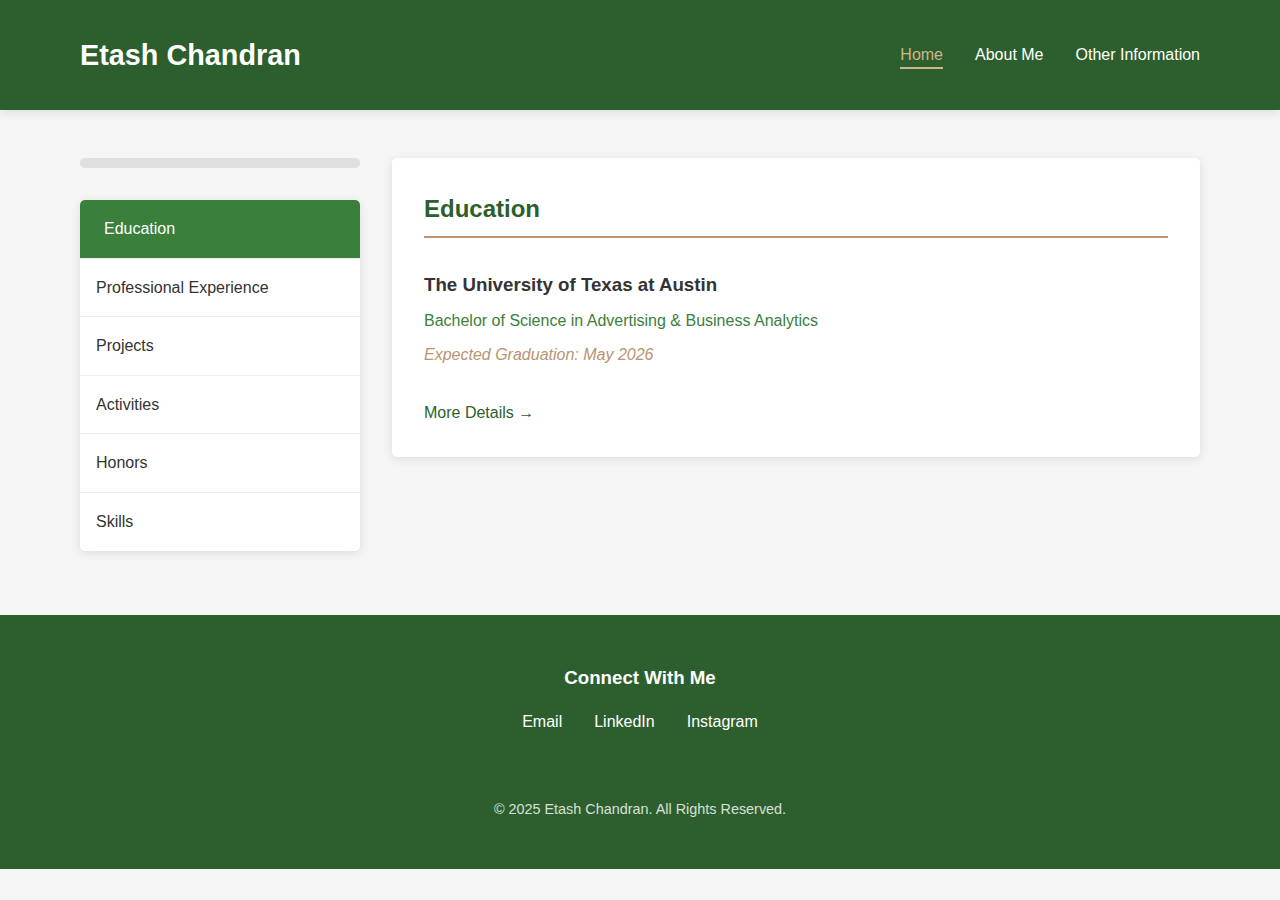
==== index.html @ 670a093c "Add files via upload" ====
<!DOCTYPE html>
<html lang="en">
<head>
    <meta charset="UTF-8">
    <meta name="viewport" content="width=device-width, initial-scale=1.0">
    <title>Etash Chandran | Portfolio</title>
    <link rel="stylesheet" href="styles.css">
    <script src="script.js" defer></script>
</head>
<body>
    <header>
        <div class="container">
            <h1>Etash Chandran</h1>
            <nav>
                <ul>
                    <li><a href="index.html" class="active">Home</a></li>
                    <li><a href="about.html">About Me</a></li>
                    <li><a href="other.html">Other Information</a></li>
                </ul>
            </nav>
        </div>
    </header>

    <main>
        <div class="container resume-container">
            <div class="resume-nav">
                <div class="progress-container">
                    <div class="progress-bar" id="resumeProgress"></div>
                </div>
                <ul class="resume-sections">
                    <li><a href="#education" class="section-link active" data-section="education">Education</a></li>
                    <li><a href="#experience" class="section-link" data-section="experience">Professional Experience</a></li>
                    <li><a href="#projects" class="section-link" data-section="projects">Projects</a></li>
                    <li><a href="#activities" class="section-link" data-section="activities">Activities</a></li>
                    <li><a href="#honors" class="section-link" data-section="honors">Honors</a></li>
                    <li><a href="#skills" class="section-link" data-section="skills">Skills</a></li>
                </ul>
            </div>
            <div class="resume-content">
                <section id="education" class="resume-section active">
                    <h2>Education</h2>
                    <div class="resume-item">
                        <h3>The University of Texas at Austin</h3>
                        <p class="meta">Bachelor of Science in Advertising & Business Analytics</p>
                        <p class="date">Expected Graduation: May 2026</p>
                        <p><a href="resume/education.html" class="detail-link">More Details →</a></p>
                    </div>
                </section>

                <section id="experience" class="resume-section">
                    <h2>Professional Experience</h2>
                    <div class="resume-item">
                        <h3>Marketing Analyst Intern</h3>
                        <p class="meta">Company Name</p>
                        <p class="date">Summer 2024</p>
                        <p>Conducted market research and analysis of consumer trends to inform marketing strategies.</p>
                        <p><a href="resume/experience.html" class="detail-link">More Details →</a></p>
                    </div>
                </section>

                <section id="projects" class="resume-section">
                    <h2>Projects</h2>
                    <div class="resume-item">
                        <h3>National Student Advertising Competition</h3>
                        <p class="meta">Team Member</p>
                        <p class="date">2025</p>
                        <p>Developed strategic advertising campaign for AT&T targeting Gen Z with "Small Wins, Big Moves" concept.</p>
                        <p><a href="resume/projects.html#nsac" class="detail-link">More Details →</a></p>
                    </div>
                    <div class="resume-item">
                        <h3>Kay Bailey Hutchison Energy Finance Case Competition</h3>
                        <p class="meta">Team Member</p>
                        <p class="date">2025</p>
                        <p>Created investment memo for the acquisition of Powell Industries, Inc.</p>
                        <p><a href="resume/projects.html#kbh" class="detail-link">More Details →</a></p>
                    </div>
                </section>

                <section id="activities" class="resume-section">
                    <h2>Activities</h2>
                    <div class="resume-item">
                        <h3>Student Organization</h3>
                        <p class="meta">Role</p>
                        <p class="date">2023 - Present</p>
                        <p>Description of your activities and contributions.</p>
                        <p><a href="resume/activities.html" class="detail-link">More Details →</a></p>
                    </div>
                </section>

                <section id="honors" class="resume-section">
                    <h2>Honors & Awards</h2>
                    <div class="resume-item">
                        <h3>Dean's List</h3>
                        <p class="meta">The University of Texas at Austin</p>
                        <p class="date">2023 - 2024</p>
                        <p><a href="resume/honors.html" class="detail-link">More Details →</a></p>
                    </div>
                </section>

                <section id="skills" class="resume-section">
                    <h2>Skills</h2>
                    <div class="skills-container">
                        <div class="skill-category">
                            <h3>Technical Skills</h3>
                            <ul>
                                <li>HTML, CSS, JavaScript</li>
                                <li>Data Analysis</li>
                                <li>Digital Marketing</li>
                                <li>Market Research</li>
                            </ul>
                        </div>
                        <div class="skill-category">
                            <h3>Software</h3>
                            <ul>
                                <li>Microsoft Office Suite</li>
                                <li>Adobe Creative Suite</li>
                                <li>Google Analytics</li>
                                <li>Social Media Platforms</li>
                            </ul>
                        </div>
                    </div>
                    <p><a href="resume/skills.html" class="detail-link">More Details →</a></p>
                </section>
            </div>
        </div>
    </main>

    <footer>
        <div class="container">
            <div class="contact-info">
                <h3>Connect With Me</h3>
                <ul class="social-links">
                    <li><a href="mailto:your.email@example.com" target="_blank">Email</a></li>
                    <li><a href="https://www.linkedin.com/in/yourprofile" target="_blank">LinkedIn</a></li>
                    <li><a href="https://www.instagram.com/yourprofile" target="_blank">Instagram</a></li>
                </ul>
            </div>
            <div class="copyright">
                <p>&copy; 2025 Etash Chandran. All Rights Reserved.</p>
            </div>
        </div>
    </footer>
</body>
</html>
---- styles.css ----
/* Base Styles */
:root {
    --dark-green: #2c5f2d;
    --light-dark-green: #3a7f3b;
    --light-brown: #b99470;
    --pale-brown: #d2b48c;
    --neutral-dark: #333333;
    --neutral-light: #f5f5f5;
    --white: #ffffff;
    --spacing-sm: 0.5rem;
    --spacing-md: 1rem;
    --spacing-lg: 2rem;
    --spacing-xl: 3rem;
    --border-radius: 5px;
    --box-shadow: 0 2px 10px rgba(0, 0, 0, 0.1);
    --transition: all 0.3s ease;
}

* {
    margin: 0;
    padding: 0;
    box-sizing: border-box;
}

body {
    font-family: 'Segoe UI', Tahoma, Geneva, Verdana, sans-serif;
    line-height: 1.6;
    color: var(--neutral-dark);
    background-color: var(--neutral-light);
}

.container {
    width: 90%;
    max-width: 1200px;
    margin: 0 auto;
    padding: var(--spacing-md);
}

a {
    color: var(--dark-green);
    text-decoration: none;
    transition: var(--transition);
}

a:hover {
    color: var(--light-brown);
}

ul {
    list-style: none;
}

img {
    max-width: 100%;
    height: auto;
}

/* Header Styles */
header {
    background-color: var(--dark-green);
    color: var(--white);
    padding: var(--spacing-md) 0;
    box-shadow: var(--box-shadow);
}

header .container {
    display: flex;
    justify-content: space-between;
    align-items: center;
}

header h1 {
    font-size: 1.8rem;
    font-weight: 600;
}

nav ul {
    display: flex;
}

nav ul li {
    margin-left: var(--spacing-lg);
}

nav ul li a {
    color: var(--white);
    font-weight: 500;
    position: relative;
    padding-bottom: 3px;
}

nav ul li a:hover,
nav ul li a.active {
    color: var(--pale-brown);
}

nav ul li a.active::after {
    content: '';
    position: absolute;
    bottom: -3px;
    left: 0;
    width: 100%;
    height: 2px;
    background-color: var(--pale-brown);
}

/* Footer Styles */
footer {
    background-color: var(--dark-green);
    color: var(--white);
    padding: var(--spacing-lg) 0;
    margin-top: var(--spacing-xl);
}

footer .container {
    display: flex;
    flex-direction: column;
    align-items: center;
}

.contact-info {
    text-align: center;
    margin-bottom: var(--spacing-lg);
}

.contact-info h3 {
    margin-bottom: var(--spacing-md);
}

.social-links {
    display: flex;
    justify-content: center;
    gap: var(--spacing-lg);
}

.social-links a {
    color: var(--white);
    font-weight: 500;
}

.social-links a:hover {
    color: var(--pale-brown);
}

.copyright {
    margin-top: var(--spacing-lg);
    font-size: 0.9rem;
    opacity: 0.8;
}

/* Home Page Resume Styles */
.resume-container {
    display: flex;
    gap: var(--spacing-lg);
    margin-top: var(--spacing-lg);
}

.resume-nav {
    width: 25%;
    min-width: 220px;
    position: sticky;
    top: var(--spacing-lg);
    align-self: flex-start;
}

.progress-container {
    width: 100%;
    height: 10px;
    background-color: #e0e0e0;
    border-radius: 5px;
    margin-bottom: var(--spacing-lg);
}

.progress-bar {
    height: 100%;
    background-color: var(--light-brown);
    border-radius: 5px;
    width: 0;
    transition: width 0.4s ease;
}

.resume-sections {
    background-color: var(--white);
    border-radius: var(--border-radius);
    box-shadow: var(--box-shadow);
    overflow: hidden;
}

.resume-sections li {
    border-bottom: 1px solid #eee;
}

.resume-sections li:last-child {
    border-bottom: none;
}

.resume-sections a {
    padding: var(--spacing-md);
    display: block;
    color: var(--neutral-dark);
    transition: var(--transition);
}

.resume-sections a:hover,
.resume-sections a.active {
    background-color: var(--light-dark-green);
    color: var(--white);
    padding-left: 1.5rem;
}

.resume-content {
    flex: 1;
}

.resume-section {
    display: none;
    background-color: var(--white);
    padding: var(--spacing-lg);
    border-radius: var(--border-radius);
    box-shadow: var(--box-shadow);
    margin-bottom: var(--spacing-lg);
}

.resume-section.active {
    display: block;
    animation: fadeIn 0.5s ease;
}

@keyframes fadeIn {
    from {
        opacity: 0;
        transform: translateY(10px);
    }
    to {
        opacity: 1;
        transform: translateY(0);
    }
}

.resume-section h2 {
    color: var(--dark-green);
    margin-bottom: var(--spacing-lg);
    border-bottom: 2px solid var(--light-brown);
    padding-bottom: var(--spacing-sm);
}

.resume-item {
    margin-bottom: var(--spacing-lg);
}

.resume-item:last-child {
    margin-bottom: 0;
}

.resume-item h3 {
    color: var(--neutral-dark);
    margin-bottom: var(--spacing-sm);
}

.resume-item .meta {
    color: var(--light-dark-green);
    font-weight: 500;
    margin-bottom: var(--spacing-sm);
}

.resume-item .date {
    color: var(--light-brown);
    font-style: italic;
    margin-bottom: var(--spacing-md);
}

.detail-link {
    display: inline-block;
    margin-top: var(--spacing-md);
    font-weight: 500;
    transition: var(--transition);
}

.detail-link:hover {
    transform: translateX(5px);
}

.skills-container {
    display: flex;
    flex-wrap: wrap;
    gap: var(--spacing-lg);
}

.skill-category {
    flex: 1;
    min-width: 200px;
}

.skill-category h3 {
    color: var(--dark-green);
    margin-bottom: var(--spacing-md);
}

.skill-category ul {
    list-style: disc;
    padding-left: var(--spacing-lg);
}

.skill-category li {
    margin-bottom: var(--spacing-sm);
}

/* About Page Styles */
.about-container {
    margin-top: var(--spacing-lg);
}

.about-content {
    background-color: var(--white);
    border-radius: var(--border-radius);
    box-shadow: var(--box-shadow);
    padding: var(--spacing-lg);
    display: flex;
    flex-wrap: wrap;
    gap: var(--spacing-lg);
}

.profile-image {
    flex: 1;
    min-width: 250px;
}

.image-placeholder {
    background-color: #e0e0e0;
    height: 300px;
    display: flex;
    align-items: center;
    justify-content: center;
    border-radius: var(--border-radius);
    text-align: center;
    color: var(--neutral-dark);
}

.bio {
    flex: 2;
    min-width: 300px;
}

.bio h2 {
    color: var(--dark-green);
    margin-bottom: var(--spacing-lg);
    border-bottom: 2px solid var(--light-brown);
    padding-bottom: var(--spacing-sm);
}

.bio p {
    margin-bottom: var(--spacing-md);
}

/* Other Page Styles */
.other-container {
    margin-top: var(--spacing-lg);
    background-color: var(--white);
    border-radius: var(--border-radius);
    box-shadow: var(--box-shadow);
    padding: var(--spacing-lg);
}

.other-container h2 {
    color: var(--dark-green);
    margin-bottom: var(--spacing-lg);
    border-bottom: 2px solid var(--light-brown);
    padding-bottom: var(--spacing-sm);
}

/* Detail Pages Styles */
.detail-container {
    margin-top: var(--spacing-lg);
}

.back-link {
    margin-bottom: var(--spacing-lg);
}

.back-link a {
    display: inline-block;
    padding: var(--spacing-sm) var(--spacing-md);
    background-color: var(--light-dark-green);
    color: var(--white);
    border-radius: var(--border-radius);
    transition: var(--transition);
}

.back-link a:hover {
    background-color: var(--dark-green);
    transform: translateX(-5px);
}

.detail-container h2 {
    color: var(--dark-green);
    margin-bottom: var(--spacing-lg);
    border-bottom: 2px solid var(--light-brown);
    padding-bottom: var(--spacing-sm);
}

.detail-section {
    background-color: var(--white);
    border-radius: var(--border-radius);
    box-shadow: var(--box-shadow);
    padding: var(--spacing-lg);
    margin-bottom: var(--spacing-lg);
}

.detail-section h3 {
    color: var(--dark-green);
    margin-bottom: var(--spacing-md);
}

.meta-info {
    display: flex;
    gap: var(--spacing-lg);
    margin-bottom: var(--spacing-md);
}

.meta-info .meta {
    color: var(--light-dark-green);
    font-weight: 500;
}

.meta-info .date {
    color: var(--light-brown);
    font-style: italic;
}

.project-details {
    margin-top: var(--spacing-lg);
}

.project-details h4 {
    color: var(--light-dark-green);
    margin: var(--spacing-md) 0 var(--spacing-sm);
}

.project-details ul {
    list-style: disc;
    padding-left: var(--spacing-lg);
    margin-bottom: var(--spacing-md);
}

.project-images {
    margin-top: var(--spacing-lg);
    display: grid;
    grid-template-columns: repeat(auto-fill, minmax(300px, 1fr));
    gap: var(--spacing-md);
}

.project-images figure {
    background-color: var(--neutral-light);
    border-radius: var(--border-radius);
    overflow: hidden;
}

.project-images figcaption {
    padding: var(--spacing-sm);
    font-size: 0.9rem;
    color: var(--neutral-dark);
    text-align: center;
}

/* Responsive Styles */
@media (max-width: 900px) {
    .resume-container {
        flex-direction: column;
    }
    
    .resume-nav {
        width: 100%;
        position: static;
        margin-bottom: var(--spacing-lg);
    }
    
    .resume-sections {
        display: flex;
        flex-wrap: wrap;
    }
    
    .resume-sections li {
        flex: 1;
        min-width: 150px;
        border-bottom: none;
        border-right: 1px solid #eee;
    }
    
    .resume-sections li:last-child {
        border-right: none;
    }
}

@media (max-width: 768px) {
    header .container {
        flex-direction: column;
        text-align: center;
    }
    
    nav ul {
        margin-top: var(--spacing-md);
    }
    
    nav ul li {
        margin: 0 var(--spacing-md);
    }
    
    .skills-container {
        flex-direction: column;
    }
    
    .resume-sections {
        flex-direction: column;
    }
    
    .resume-sections li {
        border-right: none;
        border-bottom: 1px solid #eee;
    }
}

@media (max-width: 480px) {
    .meta-info {
        flex-direction: column;
        gap: var(--spacing-sm);
    }
    
    .project-images {
        grid-template-columns: 1fr;
    }
}
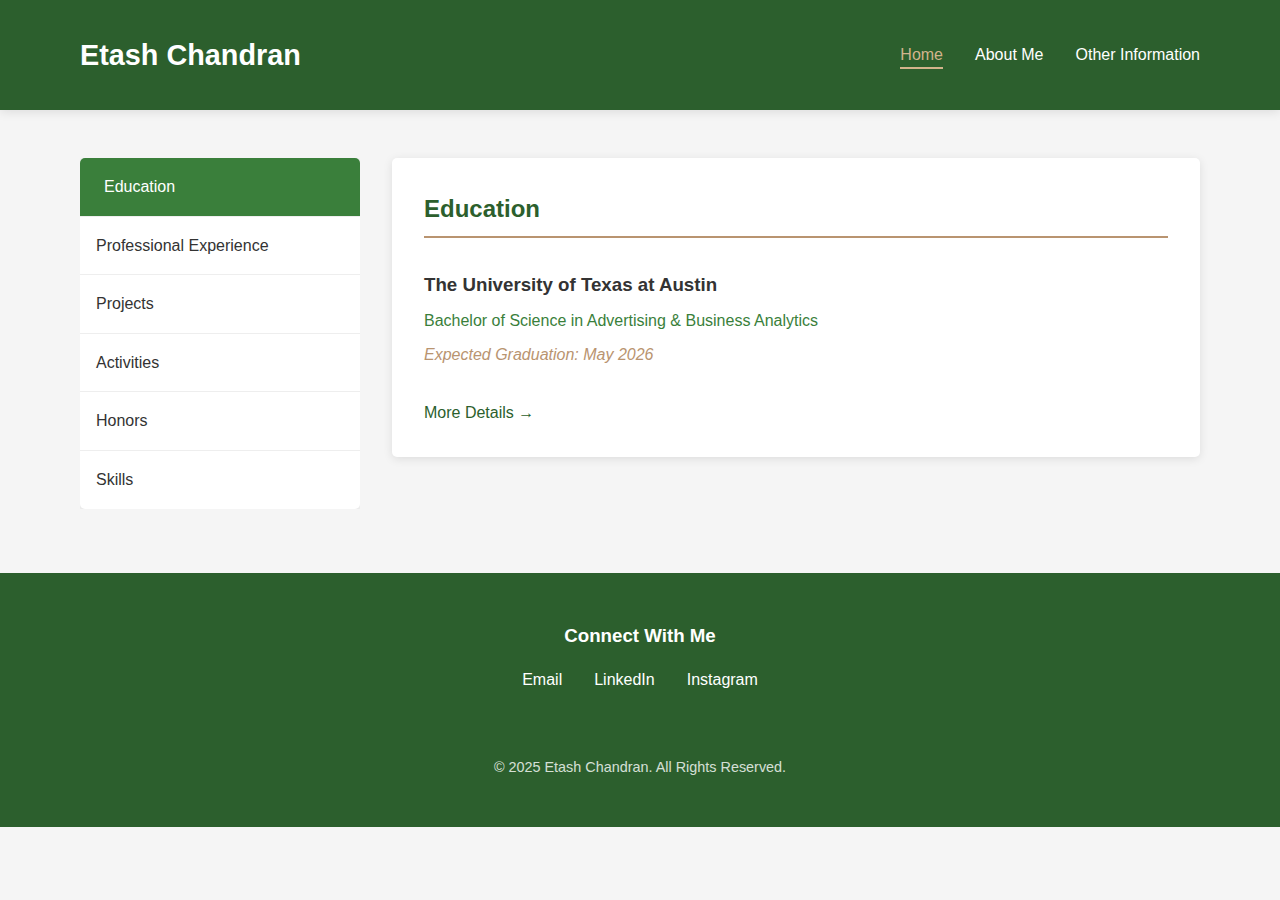
==== commit b0c04717: "Updated files" ====
--- a/index.html
+++ b/index.html
@@ -24,9 +24,9 @@
     <main>
         <div class="container resume-container">
             <div class="resume-nav">
-                <div class="progress-container">
+                <!-- <div class="progress-container">
                     <div class="progress-bar" id="resumeProgress"></div>
-                </div>
+                </div> -->
                 <ul class="resume-sections">
                     <li><a href="#education" class="section-link active" data-section="education">Education</a></li>
                     <li><a href="#experience" class="section-link" data-section="experience">Professional Experience</a></li>
@@ -50,9 +50,9 @@
                 <section id="experience" class="resume-section">
                     <h2>Professional Experience</h2>
                     <div class="resume-item">
-                        <h3>Marketing Analyst Intern</h3>
-                        <p class="meta">Company Name</p>
-                        <p class="date">Summer 2024</p>
+                        <h3>Marketing and Research Intern</h3>
+                        <p class="meta">U.S. Department of Commerce</p>
+                        <p class="date">Spring 2025</p>
                         <p>Conducted market research and analysis of consumer trends to inform marketing strategies.</p>
                         <p><a href="resume/experience.html" class="detail-link">More Details →</a></p>
                     </div>
@@ -62,14 +62,14 @@
                     <h2>Projects</h2>
                     <div class="resume-item">
                         <h3>National Student Advertising Competition</h3>
-                        <p class="meta">Team Member</p>
+                        <p class="meta">Strategy Director</p>
                         <p class="date">2025</p>
-                        <p>Developed strategic advertising campaign for AT&T targeting Gen Z with "Small Wins, Big Moves" concept.</p>
+                        <p>Developed strategic advertising campaign</p>
                         <p><a href="resume/projects.html#nsac" class="detail-link">More Details →</a></p>
                     </div>
                     <div class="resume-item">
                         <h3>Kay Bailey Hutchison Energy Finance Case Competition</h3>
-                        <p class="meta">Team Member</p>
+                        <p class="meta">Financial Analyst</p>
                         <p class="date">2025</p>
                         <p>Created investment memo for the acquisition of Powell Industries, Inc.</p>
                         <p><a href="resume/projects.html#kbh" class="detail-link">More Details →</a></p>
@@ -79,8 +79,8 @@
                 <section id="activities" class="resume-section">
                     <h2>Activities</h2>
                     <div class="resume-item">
-                        <h3>Student Organization</h3>
-                        <p class="meta">Role</p>
+                        <h3>Hindu Students Association</h3>
+                        <p class="meta">Media Chair</p>
                         <p class="date">2023 - Present</p>
                         <p>Description of your activities and contributions.</p>
                         <p><a href="resume/activities.html" class="detail-link">More Details →</a></p>
--- a/styles.css
+++ b/styles.css
@@ -529,3 +529,99 @@
         grid-template-columns: 1fr;
     }
 }
+
+/* Remove progress bar styles */
+.progress-container, .progress-bar {
+    display: none;
+}
+
+/* Enhanced sticky sidebar */
+.resume-nav {
+    width: 25%;
+    min-width: 220px;
+    position: sticky;
+    top: var(--spacing-lg);
+    align-self: flex-start;
+    max-height: 80vh; /* Limit height to ensure it doesn't go off-screen */
+    overflow-y: auto; /* Add scrolling if needed */
+}
+
+.resume-sections {
+    background-color: var(--white);
+    border-radius: var(--border-radius);
+    box-shadow: var(--box-shadow);
+    overflow: hidden;
+}
+
+.resume-sections li {
+    border-bottom: 1px solid #eee;
+}
+
+.resume-sections li:last-child {
+    border-bottom: none;
+}
+
+.resume-sections a {
+    padding: var(--spacing-md);
+    display: block;
+    color: var(--neutral-dark);
+    transition: var(--transition);
+}
+
+.resume-sections a:hover,
+.resume-sections a.active {
+    background-color: var(--light-dark-green);
+    color: var(--white);
+    padding-left: 1.5rem;
+}
+/* Document viewer styles for PDFs/PPTs */
+.document-container {
+    margin: var(--spacing-lg) 0;
+}
+
+.document-container h4 {
+    color: var(--dark-green);
+    margin-bottom: var(--spacing-md);
+}
+
+.document-viewer {
+    width: 100%;
+    height: 600px;
+    border: 1px solid #ddd;
+    border-radius: var(--border-radius);
+    box-shadow: var(--box-shadow);
+}
+
+.download-link {
+    display: inline-block;
+    margin-top: var(--spacing-sm);
+    background-color: var(--light-dark-green);
+    color: var(--white);
+    padding: var(--spacing-sm) var(--spacing-md);
+    border-radius: var(--border-radius);
+    text-align: center;
+}
+
+.download-link:hover {
+    background-color: var(--dark-green);
+    color: var(--white);
+}
+
+/* Responsive adjustments for document viewer */
+@media (max-width: 900px) {
+    .document-viewer {
+        height: 500px;
+    }
+}
+
+@media (max-width: 768px) {
+    .document-viewer {
+        height: 400px;
+    }
+}
+
+@media (max-width: 480px) {
+    .document-viewer {
+        height: 350px;
+    }
+}
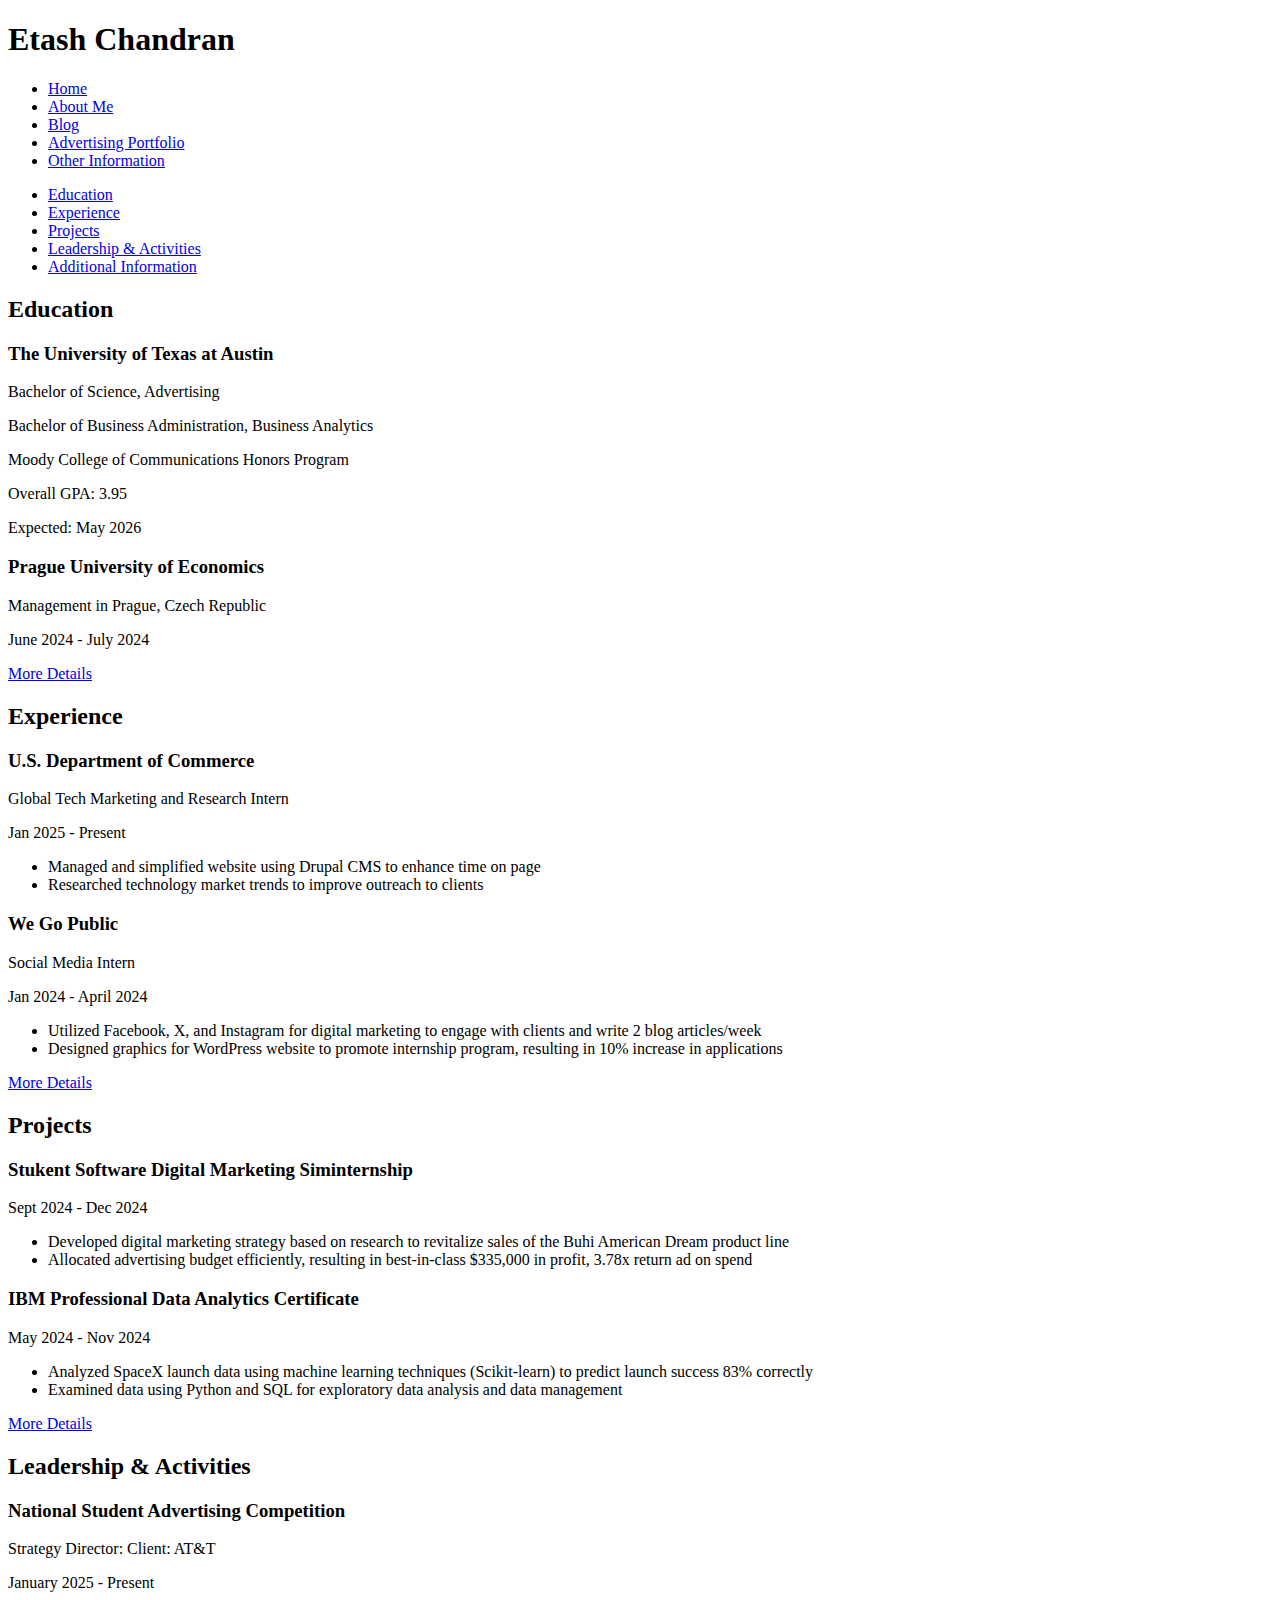
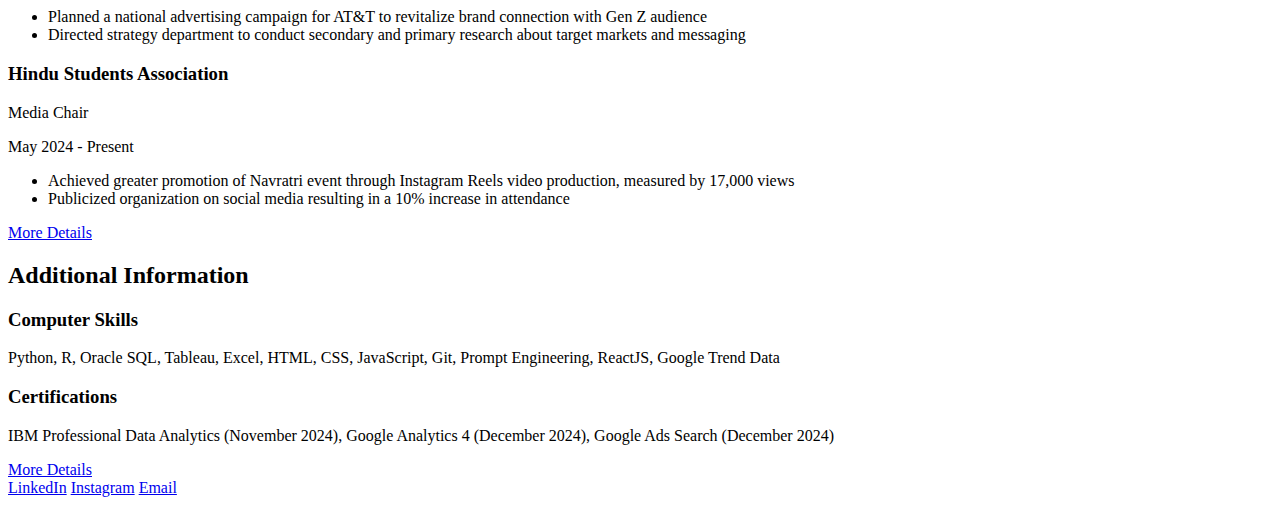
==== commit 006bd30f: "Add files via upload" ====
--- a/index.html
+++ b/index.html
@@ -3,140 +3,146 @@
 <head>
     <meta charset="UTF-8">
     <meta name="viewport" content="width=device-width, initial-scale=1.0">
-    <title>Etash Chandran | Portfolio</title>
-    <link rel="stylesheet" href="styles.css">
-    <script src="script.js" defer></script>
+    <title>Etash Chandran - Portfolio</title>
+    <link rel="stylesheet" href="css/style.css">
+    <link rel="stylesheet" href="css/responsive.css">
+    <script src="js/main.js" defer></script>
+    <script src="js/sidebar.js" defer></script>
 </head>
 <body>
     <header>
         <div class="container">
-            <h1>Etash Chandran</h1>
+            <h1 class="logo">Etash Chandran</h1>
             <nav>
                 <ul>
                     <li><a href="index.html" class="active">Home</a></li>
                     <li><a href="about.html">About Me</a></li>
+                    <li><a href="blog/index.html">Blog</a></li>
+                    <li><a href="portfolio.html">Advertising Portfolio</a></li>
                     <li><a href="other.html">Other Information</a></li>
                 </ul>
             </nav>
         </div>
     </header>
 
-    <main>
-        <div class="container resume-container">
-            <div class="resume-nav">
-                <!-- <div class="progress-container">
-                    <div class="progress-bar" id="resumeProgress"></div>
-                </div> -->
-                <ul class="resume-sections">
-                    <li><a href="#education" class="section-link active" data-section="education">Education</a></li>
-                    <li><a href="#experience" class="section-link" data-section="experience">Professional Experience</a></li>
-                    <li><a href="#projects" class="section-link" data-section="projects">Projects</a></li>
-                    <li><a href="#activities" class="section-link" data-section="activities">Activities</a></li>
-                    <li><a href="#honors" class="section-link" data-section="honors">Honors</a></li>
-                    <li><a href="#skills" class="section-link" data-section="skills">Skills</a></li>
-                </ul>
-            </div>
-            <div class="resume-content">
-                <section id="education" class="resume-section active">
-                    <h2>Education</h2>
-                    <div class="resume-item">
-                        <h3>The University of Texas at Austin</h3>
-                        <p class="meta">Bachelor of Science in Advertising & Business Analytics</p>
-                        <p class="date">Expected Graduation: May 2026</p>
-                        <p><a href="resume/education.html" class="detail-link">More Details →</a></p>
-                    </div>
-                </section>
+    <main class="home-container">
+        <aside class="resume-sidebar">
+            <ul>
+                <li><a href="#education">Education</a></li>
+                <li><a href="#experience">Experience</a></li>
+                <li><a href="#projects">Projects</a></li>
+                <li><a href="#leadership">Leadership & Activities</a></li>
+                <li><a href="#additional">Additional Information</a></li>
+            </ul>
+        </aside>
 
-                <section id="experience" class="resume-section">
-                    <h2>Professional Experience</h2>
-                    <div class="resume-item">
-                        <h3>Marketing and Research Intern</h3>
-                        <p class="meta">U.S. Department of Commerce</p>
-                        <p class="date">Spring 2025</p>
-                        <p>Conducted market research and analysis of consumer trends to inform marketing strategies.</p>
-                        <p><a href="resume/experience.html" class="detail-link">More Details →</a></p>
-                    </div>
-                </section>
+        <div class="resume-content">
+            <section id="education" class="resume-section">
+                <h2>Education</h2>
+                <div class="education-item">
+                    <h3>The University of Texas at Austin</h3>
+                    <p>Bachelor of Science, Advertising</p>
+                    <p>Bachelor of Business Administration, Business Analytics</p>
+                    <p>Moody College of Communications Honors Program</p>
+                    <p>Overall GPA: 3.95</p>
+                    <p>Expected: May 2026</p>
+                </div>
+                <div class="education-item">
+                    <h3>Prague University of Economics</h3>
+                    <p>Management in Prague, Czech Republic</p>
+                    <p>June 2024 - July 2024</p>
+                </div>
+                <a href="experience/education.html" class="section-link">More Details</a>
+            </section>
 
-                <section id="projects" class="resume-section">
-                    <h2>Projects</h2>
-                    <div class="resume-item">
-                        <h3>National Student Advertising Competition</h3>
-                        <p class="meta">Strategy Director</p>
-                        <p class="date">2025</p>
-                        <p>Developed strategic advertising campaign</p>
-                        <p><a href="resume/projects.html#nsac" class="detail-link">More Details →</a></p>
-                    </div>
-                    <div class="resume-item">
-                        <h3>Kay Bailey Hutchison Energy Finance Case Competition</h3>
-                        <p class="meta">Financial Analyst</p>
-                        <p class="date">2025</p>
-                        <p>Created investment memo for the acquisition of Powell Industries, Inc.</p>
-                        <p><a href="resume/projects.html#kbh" class="detail-link">More Details →</a></p>
-                    </div>
-                </section>
+            <section id="experience" class="resume-section">
+                <h2>Experience</h2>
+                <div class="experience-item">
+                    <h3>U.S. Department of Commerce</h3>
+                    <p class="job-title">Global Tech Marketing and Research Intern</p>
+                    <p class="job-period">Jan 2025 - Present</p>
+                    <ul>
+                        <li>Managed and simplified website using Drupal CMS to enhance time on page</li>
+                        <li>Researched technology market trends to improve outreach to clients</li>
+                    </ul>
+                </div>
+                <div class="experience-item">
+                    <h3>We Go Public</h3>
+                    <p class="job-title">Social Media Intern</p>
+                    <p class="job-period">Jan 2024 - April 2024</p>
+                    <ul>
+                        <li>Utilized Facebook, X, and Instagram for digital marketing to engage with clients and write 2 blog articles/week</li>
+                        <li>Designed graphics for WordPress website to promote internship program, resulting in 10% increase in applications</li>
+                    </ul>
+                </div>
+                <a href="experience/work.html" class="section-link">More Details</a>
+            </section>
 
-                <section id="activities" class="resume-section">
-                    <h2>Activities</h2>
-                    <div class="resume-item">
-                        <h3>Hindu Students Association</h3>
-                        <p class="meta">Media Chair</p>
-                        <p class="date">2023 - Present</p>
-                        <p>Description of your activities and contributions.</p>
-                        <p><a href="resume/activities.html" class="detail-link">More Details →</a></p>
-                    </div>
-                </section>
+            <section id="projects" class="resume-section">
+                <h2>Projects</h2>
+                <div class="project-item">
+                    <h3>Stukent Software Digital Marketing Siminternship</h3>
+                    <p class="project-period">Sept 2024 - Dec 2024</p>
+                    <ul>
+                        <li>Developed digital marketing strategy based on research to revitalize sales of the Buhi American Dream product line</li>
+                        <li>Allocated advertising budget efficiently, resulting in best-in-class $335,000 in profit, 3.78x return ad on spend</li>
+                    </ul>
+                </div>
+                <div class="project-item">
+                    <h3>IBM Professional Data Analytics Certificate</h3>
+                    <p class="project-period">May 2024 - Nov 2024</p>
+                    <ul>
+                        <li>Analyzed SpaceX launch data using machine learning techniques (Scikit-learn) to predict launch success 83% correctly</li>
+                        <li>Examined data using Python and SQL for exploratory data analysis and data management</li>
+                    </ul>
+                </div>
+                <a href="experience/projects.html" class="section-link">More Details</a>
+            </section>
 
-                <section id="honors" class="resume-section">
-                    <h2>Honors & Awards</h2>
-                    <div class="resume-item">
-                        <h3>Dean's List</h3>
-                        <p class="meta">The University of Texas at Austin</p>
-                        <p class="date">2023 - 2024</p>
-                        <p><a href="resume/honors.html" class="detail-link">More Details →</a></p>
-                    </div>
-                </section>
+            <section id="leadership" class="resume-section">
+                <h2>Leadership & Activities</h2>
+                <div class="leadership-item">
+                    <h3>National Student Advertising Competition</h3>
+                    <p class="role">Strategy Director: Client: AT&T</p>
+                    <p class="role-period">January 2025 - Present</p>
+                    <ul>
+                        <li>Planned a national advertising campaign for AT&T to revitalize brand connection with Gen Z audience</li>
+                        <li>Directed strategy department to conduct secondary and primary research about target markets and messaging</li>
+                    </ul>
+                </div>
+                <div class="leadership-item">
+                    <h3>Hindu Students Association</h3>
+                    <p class="role">Media Chair</p>
+                    <p class="role-period">May 2024 - Present</p>
+                    <ul>
+                        <li>Achieved greater promotion of Navratri event through Instagram Reels video production, measured by 17,000 views</li>
+                        <li>Publicized organization on social media resulting in a 10% increase in attendance</li>
+                    </ul>
+                </div>
+                <a href="experience/leadership.html" class="section-link">More Details</a>
+            </section>
 
-                <section id="skills" class="resume-section">
-                    <h2>Skills</h2>
-                    <div class="skills-container">
-                        <div class="skill-category">
-                            <h3>Technical Skills</h3>
-                            <ul>
-                                <li>HTML, CSS, JavaScript</li>
-                                <li>Data Analysis</li>
-                                <li>Digital Marketing</li>
-                                <li>Market Research</li>
-                            </ul>
-                        </div>
-                        <div class="skill-category">
-                            <h3>Software</h3>
-                            <ul>
-                                <li>Microsoft Office Suite</li>
-                                <li>Adobe Creative Suite</li>
-                                <li>Google Analytics</li>
-                                <li>Social Media Platforms</li>
-                            </ul>
-                        </div>
-                    </div>
-                    <p><a href="resume/skills.html" class="detail-link">More Details →</a></p>
-                </section>
-            </div>
+            <section id="additional" class="resume-section">
+                <h2>Additional Information</h2>
+                <div class="additional-item">
+                    <h3>Computer Skills</h3>
+                    <p>Python, R, Oracle SQL, Tableau, Excel, HTML, CSS, JavaScript, Git, Prompt Engineering, ReactJS, Google Trend Data</p>
+                </div>
+                <div class="additional-item">
+                    <h3>Certifications</h3>
+                    <p>IBM Professional Data Analytics (November 2024), Google Analytics 4 (December 2024), Google Ads Search (December 2024)</p>
+                </div>
+                <a href="experience/additional.html" class="section-link">More Details</a>
+            </section>
         </div>
     </main>
 
     <footer>
         <div class="container">
-            <div class="contact-info">
-                <h3>Connect With Me</h3>
-                <ul class="social-links">
-                    <li><a href="mailto:your.email@example.com" target="_blank">Email</a></li>
-                    <li><a href="https://www.linkedin.com/in/yourprofile" target="_blank">LinkedIn</a></li>
-                    <li><a href="https://www.instagram.com/yourprofile" target="_blank">Instagram</a></li>
-                </ul>
-            </div>
-            <div class="copyright">
-                <p>&copy; 2025 Etash Chandran. All Rights Reserved.</p>
+            <div class="social-links">
+                <a href="https://linkedin.com/in/etashc" target="_blank">LinkedIn</a>
+                <a href="https://instagram.com/" target="_blank">Instagram</a>
+                <a href="mailto:etashchandran@utexas.edu">Email</a>
             </div>
         </div>
     </footer>
